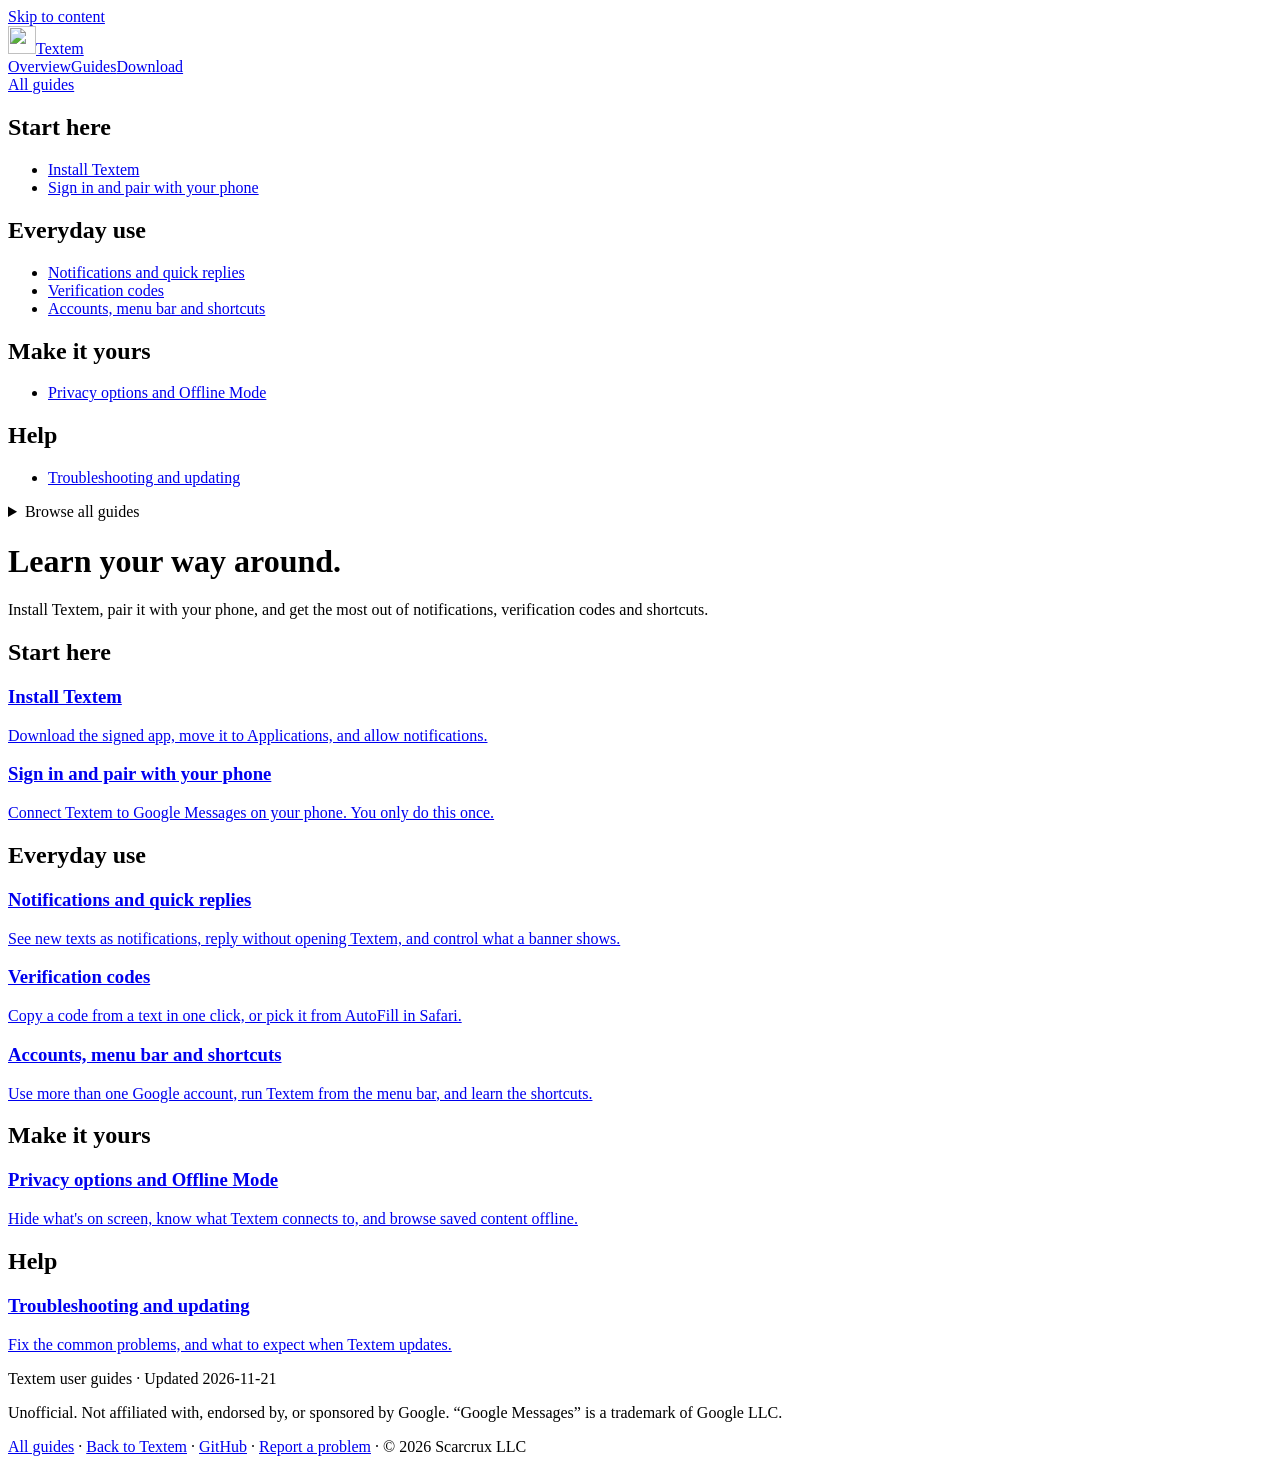
==== docs/docs/index.html @ af414246 "docs(site): add seven user guides at /docs/ Owner request 2026-11-21 (high priority): a docs section" ====
<!doctype html>
<html lang="en"><head><meta charset="utf-8">
<meta name="viewport" content="width=device-width, initial-scale=1">
<title>Guides | Textem</title>
<meta name="description" content="Step-by-step guides for Textem, the free macOS wrapper for Google Messages for web.">
<link rel="canonical" href="https://textem.scarcrux.com/docs/">
<meta property="og:title" content="Guides | Textem"><meta property="og:description" content="Step-by-step guides for Textem, the free macOS wrapper for Google Messages for web.">
<meta property="og:type" content="article"><meta property="og:url" content="https://textem.scarcrux.com/docs/">
<meta property="og:site_name" content="Textem"><meta property="og:image" content="https://textem.scarcrux.com/og-image.png">
<meta property="og:image:width" content="1200"><meta property="og:image:height" content="630">
<meta name="twitter:card" content="summary_large_image">
<link rel="icon" href="/favicon.png" type="image/png"><link rel="apple-touch-icon" href="/apple-touch-icon.png">
<link rel="stylesheet" href="/docs/docs.css">
</head><body>
<a class="skip-link" href="#main-content">Skip to content</a>
<header class="topbar"><a class="brand" href="/"><img src="/media/app-icon.png" width="28" height="28" alt="">Textem</a>
<nav aria-label="Website"><a href="/">Overview</a><a href="/docs/" aria-current="true">Guides</a><a href="https://github.com/Scarcrux/Textem/releases/latest/download/Textem.dmg">Download</a></nav></header>
<div class="doc-layout"><aside class="sidebar"><nav aria-label="Guide topics"><a class="all-guides" href="/docs/">All guides</a><h2>Start here</h2><ul><li><a href="/docs/install/">Install Textem</a></li><li><a href="/docs/sign-in/">Sign in and pair with your phone</a></li></ul><h2>Everyday use</h2><ul><li><a href="/docs/notifications/">Notifications and quick replies</a></li><li><a href="/docs/codes/">Verification codes</a></li><li><a href="/docs/accounts-shortcuts/">Accounts, menu bar and shortcuts</a></li></ul><h2>Make it yours</h2><ul><li><a href="/docs/privacy-offline/">Privacy options and Offline Mode</a></li></ul><h2>Help</h2><ul><li><a href="/docs/troubleshooting/">Troubleshooting and updating</a></li></ul></nav></aside><div class="reading"><details class="mobile-nav"><summary>Browse all guides</summary><nav aria-label="Guide topics"><a class="all-guides" href="/docs/">All guides</a><h2>Start here</h2><ul><li><a href="/docs/install/">Install Textem</a></li><li><a href="/docs/sign-in/">Sign in and pair with your phone</a></li></ul><h2>Everyday use</h2><ul><li><a href="/docs/notifications/">Notifications and quick replies</a></li><li><a href="/docs/codes/">Verification codes</a></li><li><a href="/docs/accounts-shortcuts/">Accounts, menu bar and shortcuts</a></li></ul><h2>Make it yours</h2><ul><li><a href="/docs/privacy-offline/">Privacy options and Offline Mode</a></li></ul><h2>Help</h2><ul><li><a href="/docs/troubleshooting/">Troubleshooting and updating</a></li></ul></nav></details><main id="main-content" tabindex="-1"><h1>Learn your way around.</h1><p class="lead">Install Textem, pair it with your phone, and get the most out of notifications, verification codes and shortcuts.</p><section class="category" id="start"><h2>Start here</h2><div class="guide-grid"><a class="guide-card" href="/docs/install/"><h3>Install Textem</h3><p>Download the signed app, move it to Applications, and allow notifications.</p></a><a class="guide-card" href="/docs/sign-in/"><h3>Sign in and pair with your phone</h3><p>Connect Textem to Google Messages on your phone. You only do this once.</p></a></div></section><section class="category" id="everyday"><h2>Everyday use</h2><div class="guide-grid"><a class="guide-card" href="/docs/notifications/"><h3>Notifications and quick replies</h3><p>See new texts as notifications, reply without opening Textem, and control what a banner shows.</p></a><a class="guide-card" href="/docs/codes/"><h3>Verification codes</h3><p>Copy a code from a text in one click, or pick it from AutoFill in Safari.</p></a><a class="guide-card" href="/docs/accounts-shortcuts/"><h3>Accounts, menu bar and shortcuts</h3><p>Use more than one Google account, run Textem from the menu bar, and learn the shortcuts.</p></a></div></section><section class="category" id="yours"><h2>Make it yours</h2><div class="guide-grid"><a class="guide-card" href="/docs/privacy-offline/"><h3>Privacy options and Offline Mode</h3><p>Hide what&#x27;s on screen, know what Textem connects to, and browse saved content offline.</p></a></div></section><section class="category" id="help"><h2>Help</h2><div class="guide-grid"><a class="guide-card" href="/docs/troubleshooting/"><h3>Troubleshooting and updating</h3><p>Fix the common problems, and what to expect when Textem updates.</p></a></div></section></main><footer><p>Textem user guides · Updated 2026-11-21</p>
<p>Unofficial. Not affiliated with, endorsed by, or sponsored by Google. “Google Messages” is a trademark of Google LLC.</p>
<a href="/docs/">All guides</a> · <a href="/">Back to Textem</a> · <a href="https://github.com/Scarcrux/Textem">GitHub</a> · <a href="https://github.com/Scarcrux/Textem/issues">Report a problem</a> · © 2026 Scarcrux LLC</footer></div></div>
</body></html>
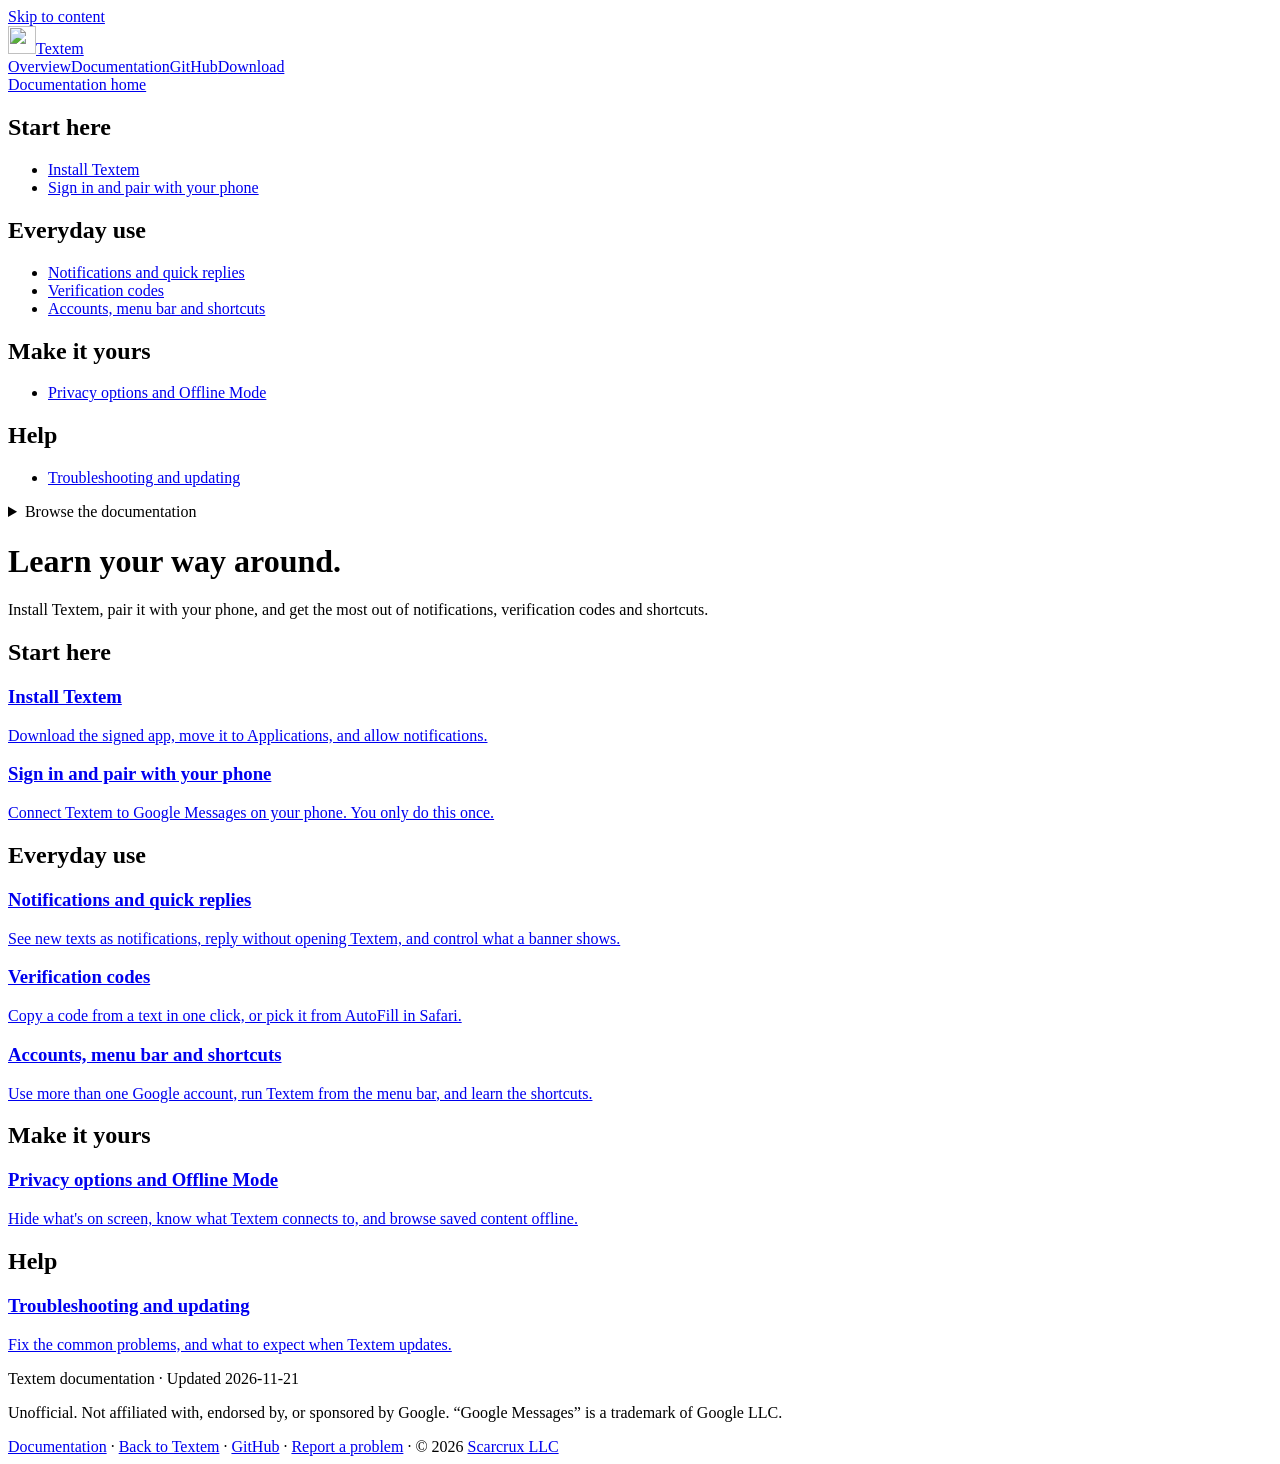
==== commit 036b7662: "docs(site): share one top bar across every page Owner feedback on the live site: the menu only exist" ====
--- a/docs/docs/index.html
+++ b/docs/docs/index.html
@@ -1,21 +1,21 @@
 <!doctype html>
 <html lang="en"><head><meta charset="utf-8">
 <meta name="viewport" content="width=device-width, initial-scale=1">
-<title>Guides | Textem</title>
-<meta name="description" content="Step-by-step guides for Textem, the free macOS wrapper for Google Messages for web.">
+<title>Documentation | Textem</title>
+<meta name="description" content="Step-by-step documentation for Textem, the free macOS wrapper for Google Messages for web.">
 <link rel="canonical" href="https://textem.scarcrux.com/docs/">
-<meta property="og:title" content="Guides | Textem"><meta property="og:description" content="Step-by-step guides for Textem, the free macOS wrapper for Google Messages for web.">
+<meta property="og:title" content="Documentation | Textem"><meta property="og:description" content="Step-by-step documentation for Textem, the free macOS wrapper for Google Messages for web.">
 <meta property="og:type" content="article"><meta property="og:url" content="https://textem.scarcrux.com/docs/">
 <meta property="og:site_name" content="Textem"><meta property="og:image" content="https://textem.scarcrux.com/og-image.png">
 <meta property="og:image:width" content="1200"><meta property="og:image:height" content="630">
 <meta name="twitter:card" content="summary_large_image">
 <link rel="icon" href="/favicon.png" type="image/png"><link rel="apple-touch-icon" href="/apple-touch-icon.png">
-<link rel="stylesheet" href="/docs/docs.css">
+<link rel="stylesheet" href="/topbar.css"><link rel="stylesheet" href="/docs/docs.css">
 </head><body>
 <a class="skip-link" href="#main-content">Skip to content</a>
-<header class="topbar"><a class="brand" href="/"><img src="/media/app-icon.png" width="28" height="28" alt="">Textem</a>
-<nav aria-label="Website"><a href="/">Overview</a><a href="/docs/" aria-current="true">Guides</a><a href="https://github.com/Scarcrux/Textem/releases/latest/download/Textem.dmg">Download</a></nav></header>
-<div class="doc-layout"><aside class="sidebar"><nav aria-label="Guide topics"><a class="all-guides" href="/docs/">All guides</a><h2>Start here</h2><ul><li><a href="/docs/install/">Install Textem</a></li><li><a href="/docs/sign-in/">Sign in and pair with your phone</a></li></ul><h2>Everyday use</h2><ul><li><a href="/docs/notifications/">Notifications and quick replies</a></li><li><a href="/docs/codes/">Verification codes</a></li><li><a href="/docs/accounts-shortcuts/">Accounts, menu bar and shortcuts</a></li></ul><h2>Make it yours</h2><ul><li><a href="/docs/privacy-offline/">Privacy options and Offline Mode</a></li></ul><h2>Help</h2><ul><li><a href="/docs/troubleshooting/">Troubleshooting and updating</a></li></ul></nav></aside><div class="reading"><details class="mobile-nav"><summary>Browse all guides</summary><nav aria-label="Guide topics"><a class="all-guides" href="/docs/">All guides</a><h2>Start here</h2><ul><li><a href="/docs/install/">Install Textem</a></li><li><a href="/docs/sign-in/">Sign in and pair with your phone</a></li></ul><h2>Everyday use</h2><ul><li><a href="/docs/notifications/">Notifications and quick replies</a></li><li><a href="/docs/codes/">Verification codes</a></li><li><a href="/docs/accounts-shortcuts/">Accounts, menu bar and shortcuts</a></li></ul><h2>Make it yours</h2><ul><li><a href="/docs/privacy-offline/">Privacy options and Offline Mode</a></li></ul><h2>Help</h2><ul><li><a href="/docs/troubleshooting/">Troubleshooting and updating</a></li></ul></nav></details><main id="main-content" tabindex="-1"><h1>Learn your way around.</h1><p class="lead">Install Textem, pair it with your phone, and get the most out of notifications, verification codes and shortcuts.</p><section class="category" id="start"><h2>Start here</h2><div class="guide-grid"><a class="guide-card" href="/docs/install/"><h3>Install Textem</h3><p>Download the signed app, move it to Applications, and allow notifications.</p></a><a class="guide-card" href="/docs/sign-in/"><h3>Sign in and pair with your phone</h3><p>Connect Textem to Google Messages on your phone. You only do this once.</p></a></div></section><section class="category" id="everyday"><h2>Everyday use</h2><div class="guide-grid"><a class="guide-card" href="/docs/notifications/"><h3>Notifications and quick replies</h3><p>See new texts as notifications, reply without opening Textem, and control what a banner shows.</p></a><a class="guide-card" href="/docs/codes/"><h3>Verification codes</h3><p>Copy a code from a text in one click, or pick it from AutoFill in Safari.</p></a><a class="guide-card" href="/docs/accounts-shortcuts/"><h3>Accounts, menu bar and shortcuts</h3><p>Use more than one Google account, run Textem from the menu bar, and learn the shortcuts.</p></a></div></section><section class="category" id="yours"><h2>Make it yours</h2><div class="guide-grid"><a class="guide-card" href="/docs/privacy-offline/"><h3>Privacy options and Offline Mode</h3><p>Hide what&#x27;s on screen, know what Textem connects to, and browse saved content offline.</p></a></div></section><section class="category" id="help"><h2>Help</h2><div class="guide-grid"><a class="guide-card" href="/docs/troubleshooting/"><h3>Troubleshooting and updating</h3><p>Fix the common problems, and what to expect when Textem updates.</p></a></div></section></main><footer><p>Textem user guides · Updated 2026-11-21</p>
+<header class="site-topbar"><a class="tb-brand" href="/"><img src="/media/app-icon.png" width="28" height="28" alt="">Textem</a>
+<nav aria-label="Site"><a href="/">Overview</a><a href="/docs/" aria-current="page">Documentation</a><a class="tb-github" href="https://github.com/Scarcrux/Textem">GitHub</a><a class="tb-download" href="https://github.com/Scarcrux/Textem/releases/latest/download/Textem.dmg">Download</a></nav></header>
+<div class="doc-layout"><aside class="sidebar"><nav aria-label="Documentation topics"><a class="all-guides" href="/docs/">Documentation home</a><h2>Start here</h2><ul><li><a href="/docs/install/">Install Textem</a></li><li><a href="/docs/sign-in/">Sign in and pair with your phone</a></li></ul><h2>Everyday use</h2><ul><li><a href="/docs/notifications/">Notifications and quick replies</a></li><li><a href="/docs/codes/">Verification codes</a></li><li><a href="/docs/accounts-shortcuts/">Accounts, menu bar and shortcuts</a></li></ul><h2>Make it yours</h2><ul><li><a href="/docs/privacy-offline/">Privacy options and Offline Mode</a></li></ul><h2>Help</h2><ul><li><a href="/docs/troubleshooting/">Troubleshooting and updating</a></li></ul></nav></aside><div class="reading"><details class="mobile-nav"><summary>Browse the documentation</summary><nav aria-label="Documentation topics"><a class="all-guides" href="/docs/">Documentation home</a><h2>Start here</h2><ul><li><a href="/docs/install/">Install Textem</a></li><li><a href="/docs/sign-in/">Sign in and pair with your phone</a></li></ul><h2>Everyday use</h2><ul><li><a href="/docs/notifications/">Notifications and quick replies</a></li><li><a href="/docs/codes/">Verification codes</a></li><li><a href="/docs/accounts-shortcuts/">Accounts, menu bar and shortcuts</a></li></ul><h2>Make it yours</h2><ul><li><a href="/docs/privacy-offline/">Privacy options and Offline Mode</a></li></ul><h2>Help</h2><ul><li><a href="/docs/troubleshooting/">Troubleshooting and updating</a></li></ul></nav></details><main id="main-content" tabindex="-1"><h1>Learn your way around.</h1><p class="lead">Install Textem, pair it with your phone, and get the most out of notifications, verification codes and shortcuts.</p><section class="category" id="start"><h2>Start here</h2><div class="guide-grid"><a class="guide-card" href="/docs/install/"><h3>Install Textem</h3><p>Download the signed app, move it to Applications, and allow notifications.</p></a><a class="guide-card" href="/docs/sign-in/"><h3>Sign in and pair with your phone</h3><p>Connect Textem to Google Messages on your phone. You only do this once.</p></a></div></section><section class="category" id="everyday"><h2>Everyday use</h2><div class="guide-grid"><a class="guide-card" href="/docs/notifications/"><h3>Notifications and quick replies</h3><p>See new texts as notifications, reply without opening Textem, and control what a banner shows.</p></a><a class="guide-card" href="/docs/codes/"><h3>Verification codes</h3><p>Copy a code from a text in one click, or pick it from AutoFill in Safari.</p></a><a class="guide-card" href="/docs/accounts-shortcuts/"><h3>Accounts, menu bar and shortcuts</h3><p>Use more than one Google account, run Textem from the menu bar, and learn the shortcuts.</p></a></div></section><section class="category" id="yours"><h2>Make it yours</h2><div class="guide-grid"><a class="guide-card" href="/docs/privacy-offline/"><h3>Privacy options and Offline Mode</h3><p>Hide what&#x27;s on screen, know what Textem connects to, and browse saved content offline.</p></a></div></section><section class="category" id="help"><h2>Help</h2><div class="guide-grid"><a class="guide-card" href="/docs/troubleshooting/"><h3>Troubleshooting and updating</h3><p>Fix the common problems, and what to expect when Textem updates.</p></a></div></section></main><footer><p>Textem documentation · Updated 2026-11-21</p>
 <p>Unofficial. Not affiliated with, endorsed by, or sponsored by Google. “Google Messages” is a trademark of Google LLC.</p>
-<a href="/docs/">All guides</a> · <a href="/">Back to Textem</a> · <a href="https://github.com/Scarcrux/Textem">GitHub</a> · <a href="https://github.com/Scarcrux/Textem/issues">Report a problem</a> · © 2026 Scarcrux LLC</footer></div></div>
+<a href="/docs/">Documentation</a> · <a href="/">Back to Textem</a> · <a href="https://github.com/Scarcrux/Textem">GitHub</a> · <a href="https://github.com/Scarcrux/Textem/issues">Report a problem</a> · © 2026 <a href="https://scarcrux.com">Scarcrux LLC</a></footer></div></div>
 </body></html>
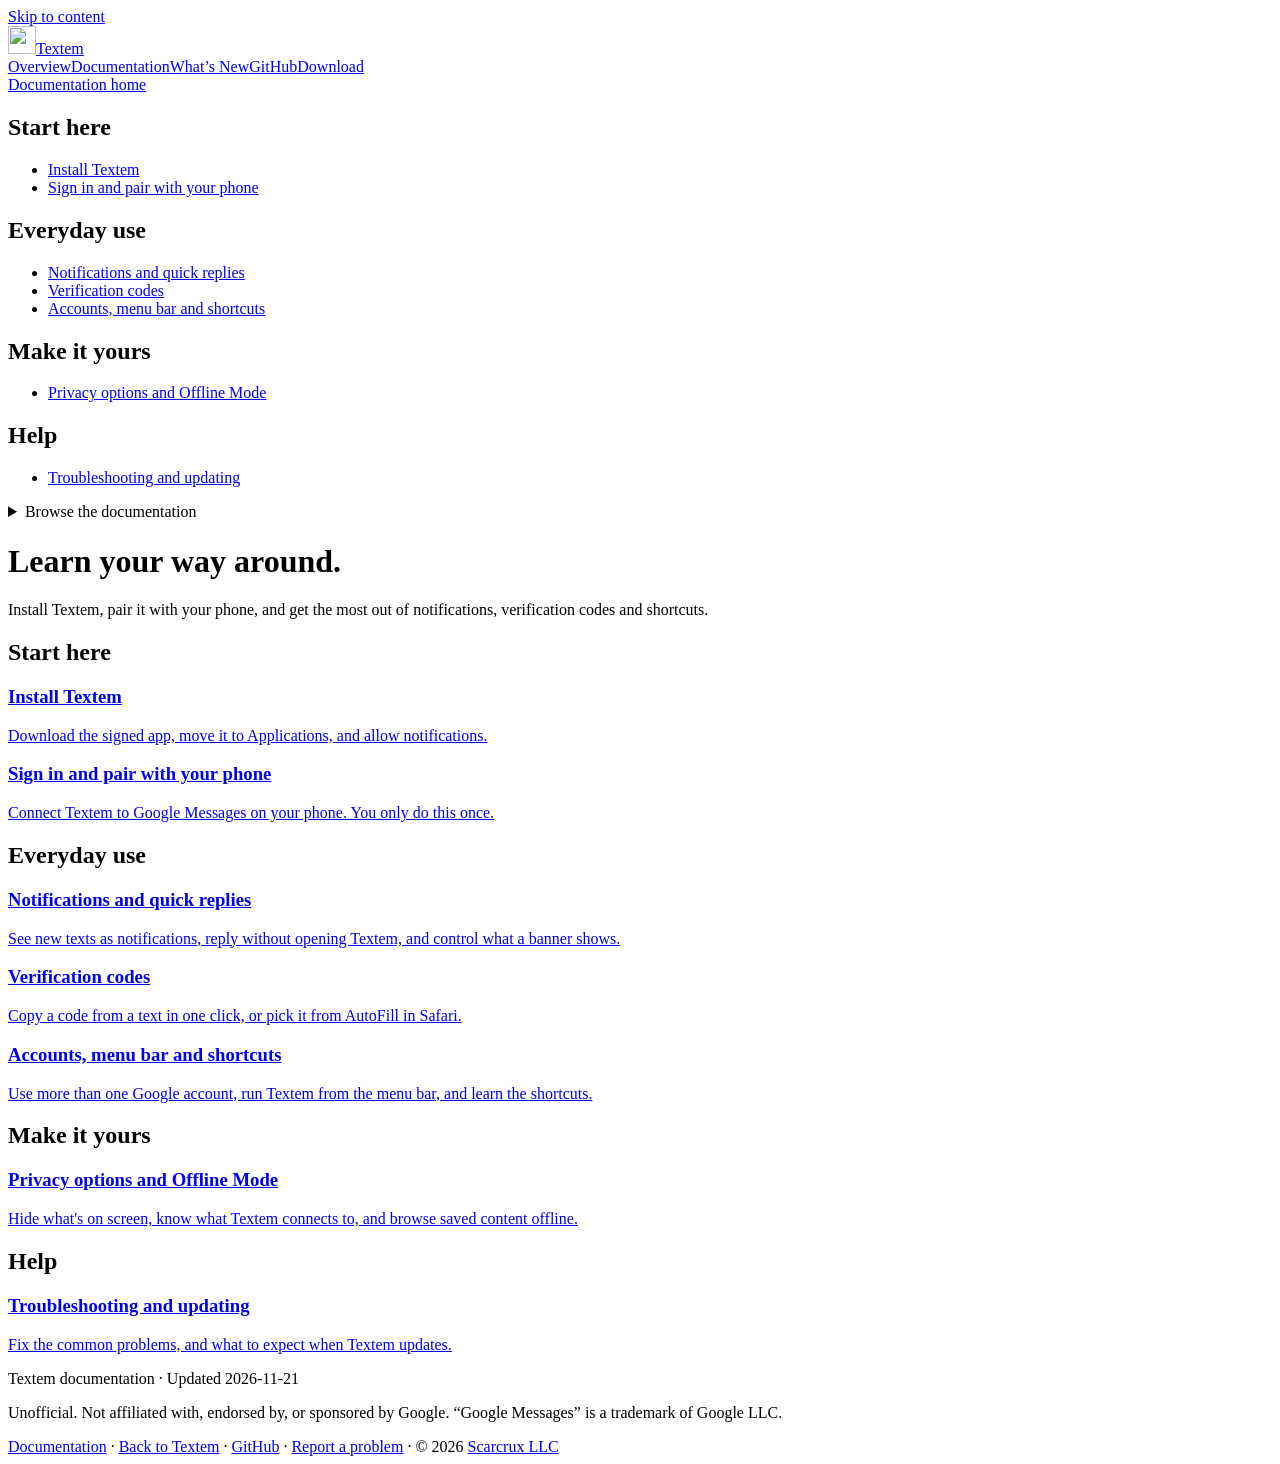
==== commit 1f734301: "docs(site): add a What’s New page Give users short summaries and downloads for public releases, alon" ====
--- a/docs/docs/index.html
+++ b/docs/docs/index.html
@@ -14,7 +14,7 @@
 </head><body>
 <a class="skip-link" href="#main-content">Skip to content</a>
 <header class="site-topbar"><a class="tb-brand" href="/"><img src="/media/app-icon.png" width="28" height="28" alt="">Textem</a>
-<nav aria-label="Site"><a href="/">Overview</a><a href="/docs/" aria-current="page">Documentation</a><a class="tb-github" href="https://github.com/Scarcrux/Textem">GitHub</a><a class="tb-download" href="https://github.com/Scarcrux/Textem/releases/latest/download/Textem.dmg">Download</a></nav></header>
+<nav aria-label="Site"><a href="/">Overview</a><a href="/docs/" aria-current="page">Documentation</a><a href="/whats-new/">What’s New</a><a class="tb-github" href="https://github.com/Scarcrux/Textem">GitHub</a><a class="tb-download" href="https://github.com/Scarcrux/Textem/releases/latest/download/Textem.dmg">Download</a></nav></header>
 <div class="doc-layout"><aside class="sidebar"><nav aria-label="Documentation topics"><a class="all-guides" href="/docs/">Documentation home</a><h2>Start here</h2><ul><li><a href="/docs/install/">Install Textem</a></li><li><a href="/docs/sign-in/">Sign in and pair with your phone</a></li></ul><h2>Everyday use</h2><ul><li><a href="/docs/notifications/">Notifications and quick replies</a></li><li><a href="/docs/codes/">Verification codes</a></li><li><a href="/docs/accounts-shortcuts/">Accounts, menu bar and shortcuts</a></li></ul><h2>Make it yours</h2><ul><li><a href="/docs/privacy-offline/">Privacy options and Offline Mode</a></li></ul><h2>Help</h2><ul><li><a href="/docs/troubleshooting/">Troubleshooting and updating</a></li></ul></nav></aside><div class="reading"><details class="mobile-nav"><summary>Browse the documentation</summary><nav aria-label="Documentation topics"><a class="all-guides" href="/docs/">Documentation home</a><h2>Start here</h2><ul><li><a href="/docs/install/">Install Textem</a></li><li><a href="/docs/sign-in/">Sign in and pair with your phone</a></li></ul><h2>Everyday use</h2><ul><li><a href="/docs/notifications/">Notifications and quick replies</a></li><li><a href="/docs/codes/">Verification codes</a></li><li><a href="/docs/accounts-shortcuts/">Accounts, menu bar and shortcuts</a></li></ul><h2>Make it yours</h2><ul><li><a href="/docs/privacy-offline/">Privacy options and Offline Mode</a></li></ul><h2>Help</h2><ul><li><a href="/docs/troubleshooting/">Troubleshooting and updating</a></li></ul></nav></details><main id="main-content" tabindex="-1"><h1>Learn your way around.</h1><p class="lead">Install Textem, pair it with your phone, and get the most out of notifications, verification codes and shortcuts.</p><section class="category" id="start"><h2>Start here</h2><div class="guide-grid"><a class="guide-card" href="/docs/install/"><h3>Install Textem</h3><p>Download the signed app, move it to Applications, and allow notifications.</p></a><a class="guide-card" href="/docs/sign-in/"><h3>Sign in and pair with your phone</h3><p>Connect Textem to Google Messages on your phone. You only do this once.</p></a></div></section><section class="category" id="everyday"><h2>Everyday use</h2><div class="guide-grid"><a class="guide-card" href="/docs/notifications/"><h3>Notifications and quick replies</h3><p>See new texts as notifications, reply without opening Textem, and control what a banner shows.</p></a><a class="guide-card" href="/docs/codes/"><h3>Verification codes</h3><p>Copy a code from a text in one click, or pick it from AutoFill in Safari.</p></a><a class="guide-card" href="/docs/accounts-shortcuts/"><h3>Accounts, menu bar and shortcuts</h3><p>Use more than one Google account, run Textem from the menu bar, and learn the shortcuts.</p></a></div></section><section class="category" id="yours"><h2>Make it yours</h2><div class="guide-grid"><a class="guide-card" href="/docs/privacy-offline/"><h3>Privacy options and Offline Mode</h3><p>Hide what&#x27;s on screen, know what Textem connects to, and browse saved content offline.</p></a></div></section><section class="category" id="help"><h2>Help</h2><div class="guide-grid"><a class="guide-card" href="/docs/troubleshooting/"><h3>Troubleshooting and updating</h3><p>Fix the common problems, and what to expect when Textem updates.</p></a></div></section></main><footer><p>Textem documentation · Updated 2026-11-21</p>
 <p>Unofficial. Not affiliated with, endorsed by, or sponsored by Google. “Google Messages” is a trademark of Google LLC.</p>
 <a href="/docs/">Documentation</a> · <a href="/">Back to Textem</a> · <a href="https://github.com/Scarcrux/Textem">GitHub</a> · <a href="https://github.com/Scarcrux/Textem/issues">Report a problem</a> · © 2026 <a href="https://scarcrux.com">Scarcrux LLC</a></footer></div></div>
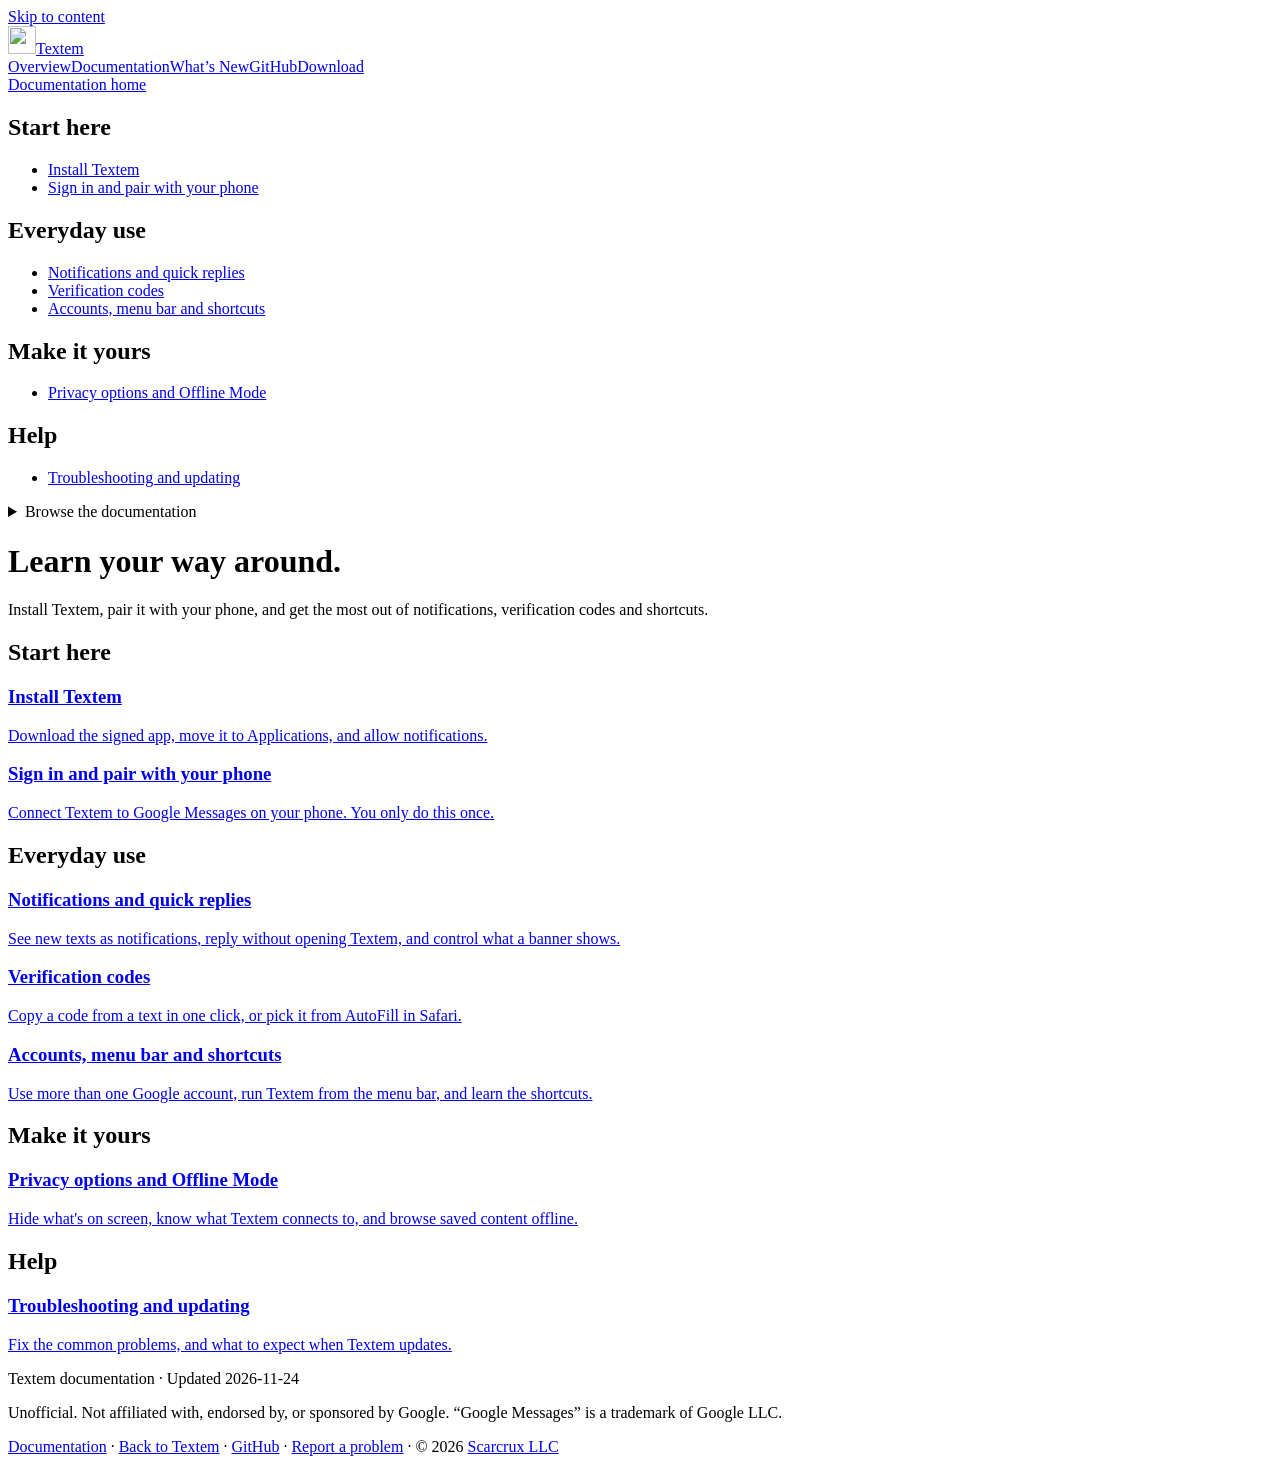
==== commit 98831dd8: "release: Textem 1.0 public beta 4 Publish the signed build 2026112405 update and document App Lock, " ====
--- a/docs/docs/index.html
+++ b/docs/docs/index.html
@@ -15,7 +15,7 @@
 <a class="skip-link" href="#main-content">Skip to content</a>
 <header class="site-topbar"><a class="tb-brand" href="/"><img src="/media/app-icon.png" width="28" height="28" alt="">Textem</a>
 <nav aria-label="Site"><a href="/">Overview</a><a href="/docs/" aria-current="page">Documentation</a><a href="/whats-new/">What’s New</a><a class="tb-github" href="https://github.com/Scarcrux/Textem">GitHub</a><a class="tb-download" href="https://github.com/Scarcrux/Textem/releases/latest/download/Textem.dmg">Download</a></nav></header>
-<div class="doc-layout"><aside class="sidebar"><nav aria-label="Documentation topics"><a class="all-guides" href="/docs/">Documentation home</a><h2>Start here</h2><ul><li><a href="/docs/install/">Install Textem</a></li><li><a href="/docs/sign-in/">Sign in and pair with your phone</a></li></ul><h2>Everyday use</h2><ul><li><a href="/docs/notifications/">Notifications and quick replies</a></li><li><a href="/docs/codes/">Verification codes</a></li><li><a href="/docs/accounts-shortcuts/">Accounts, menu bar and shortcuts</a></li></ul><h2>Make it yours</h2><ul><li><a href="/docs/privacy-offline/">Privacy options and Offline Mode</a></li></ul><h2>Help</h2><ul><li><a href="/docs/troubleshooting/">Troubleshooting and updating</a></li></ul></nav></aside><div class="reading"><details class="mobile-nav"><summary>Browse the documentation</summary><nav aria-label="Documentation topics"><a class="all-guides" href="/docs/">Documentation home</a><h2>Start here</h2><ul><li><a href="/docs/install/">Install Textem</a></li><li><a href="/docs/sign-in/">Sign in and pair with your phone</a></li></ul><h2>Everyday use</h2><ul><li><a href="/docs/notifications/">Notifications and quick replies</a></li><li><a href="/docs/codes/">Verification codes</a></li><li><a href="/docs/accounts-shortcuts/">Accounts, menu bar and shortcuts</a></li></ul><h2>Make it yours</h2><ul><li><a href="/docs/privacy-offline/">Privacy options and Offline Mode</a></li></ul><h2>Help</h2><ul><li><a href="/docs/troubleshooting/">Troubleshooting and updating</a></li></ul></nav></details><main id="main-content" tabindex="-1"><h1>Learn your way around.</h1><p class="lead">Install Textem, pair it with your phone, and get the most out of notifications, verification codes and shortcuts.</p><section class="category" id="start"><h2>Start here</h2><div class="guide-grid"><a class="guide-card" href="/docs/install/"><h3>Install Textem</h3><p>Download the signed app, move it to Applications, and allow notifications.</p></a><a class="guide-card" href="/docs/sign-in/"><h3>Sign in and pair with your phone</h3><p>Connect Textem to Google Messages on your phone. You only do this once.</p></a></div></section><section class="category" id="everyday"><h2>Everyday use</h2><div class="guide-grid"><a class="guide-card" href="/docs/notifications/"><h3>Notifications and quick replies</h3><p>See new texts as notifications, reply without opening Textem, and control what a banner shows.</p></a><a class="guide-card" href="/docs/codes/"><h3>Verification codes</h3><p>Copy a code from a text in one click, or pick it from AutoFill in Safari.</p></a><a class="guide-card" href="/docs/accounts-shortcuts/"><h3>Accounts, menu bar and shortcuts</h3><p>Use more than one Google account, run Textem from the menu bar, and learn the shortcuts.</p></a></div></section><section class="category" id="yours"><h2>Make it yours</h2><div class="guide-grid"><a class="guide-card" href="/docs/privacy-offline/"><h3>Privacy options and Offline Mode</h3><p>Hide what&#x27;s on screen, know what Textem connects to, and browse saved content offline.</p></a></div></section><section class="category" id="help"><h2>Help</h2><div class="guide-grid"><a class="guide-card" href="/docs/troubleshooting/"><h3>Troubleshooting and updating</h3><p>Fix the common problems, and what to expect when Textem updates.</p></a></div></section></main><footer><p>Textem documentation · Updated 2026-11-21</p>
+<div class="doc-layout"><aside class="sidebar"><nav aria-label="Documentation topics"><a class="all-guides" href="/docs/">Documentation home</a><h2>Start here</h2><ul><li><a href="/docs/install/">Install Textem</a></li><li><a href="/docs/sign-in/">Sign in and pair with your phone</a></li></ul><h2>Everyday use</h2><ul><li><a href="/docs/notifications/">Notifications and quick replies</a></li><li><a href="/docs/codes/">Verification codes</a></li><li><a href="/docs/accounts-shortcuts/">Accounts, menu bar and shortcuts</a></li></ul><h2>Make it yours</h2><ul><li><a href="/docs/privacy-offline/">Privacy options and Offline Mode</a></li></ul><h2>Help</h2><ul><li><a href="/docs/troubleshooting/">Troubleshooting and updating</a></li></ul></nav></aside><div class="reading"><details class="mobile-nav"><summary>Browse the documentation</summary><nav aria-label="Documentation topics"><a class="all-guides" href="/docs/">Documentation home</a><h2>Start here</h2><ul><li><a href="/docs/install/">Install Textem</a></li><li><a href="/docs/sign-in/">Sign in and pair with your phone</a></li></ul><h2>Everyday use</h2><ul><li><a href="/docs/notifications/">Notifications and quick replies</a></li><li><a href="/docs/codes/">Verification codes</a></li><li><a href="/docs/accounts-shortcuts/">Accounts, menu bar and shortcuts</a></li></ul><h2>Make it yours</h2><ul><li><a href="/docs/privacy-offline/">Privacy options and Offline Mode</a></li></ul><h2>Help</h2><ul><li><a href="/docs/troubleshooting/">Troubleshooting and updating</a></li></ul></nav></details><main id="main-content" tabindex="-1"><h1>Learn your way around.</h1><p class="lead">Install Textem, pair it with your phone, and get the most out of notifications, verification codes and shortcuts.</p><section class="category" id="start"><h2>Start here</h2><div class="guide-grid"><a class="guide-card" href="/docs/install/"><h3>Install Textem</h3><p>Download the signed app, move it to Applications, and allow notifications.</p></a><a class="guide-card" href="/docs/sign-in/"><h3>Sign in and pair with your phone</h3><p>Connect Textem to Google Messages on your phone. You only do this once.</p></a></div></section><section class="category" id="everyday"><h2>Everyday use</h2><div class="guide-grid"><a class="guide-card" href="/docs/notifications/"><h3>Notifications and quick replies</h3><p>See new texts as notifications, reply without opening Textem, and control what a banner shows.</p></a><a class="guide-card" href="/docs/codes/"><h3>Verification codes</h3><p>Copy a code from a text in one click, or pick it from AutoFill in Safari.</p></a><a class="guide-card" href="/docs/accounts-shortcuts/"><h3>Accounts, menu bar and shortcuts</h3><p>Use more than one Google account, run Textem from the menu bar, and learn the shortcuts.</p></a></div></section><section class="category" id="yours"><h2>Make it yours</h2><div class="guide-grid"><a class="guide-card" href="/docs/privacy-offline/"><h3>Privacy options and Offline Mode</h3><p>Hide what&#x27;s on screen, know what Textem connects to, and browse saved content offline.</p></a></div></section><section class="category" id="help"><h2>Help</h2><div class="guide-grid"><a class="guide-card" href="/docs/troubleshooting/"><h3>Troubleshooting and updating</h3><p>Fix the common problems, and what to expect when Textem updates.</p></a></div></section></main><footer><p>Textem documentation · Updated 2026-11-24</p>
 <p>Unofficial. Not affiliated with, endorsed by, or sponsored by Google. “Google Messages” is a trademark of Google LLC.</p>
 <a href="/docs/">Documentation</a> · <a href="/">Back to Textem</a> · <a href="https://github.com/Scarcrux/Textem">GitHub</a> · <a href="https://github.com/Scarcrux/Textem/issues">Report a problem</a> · © 2026 <a href="https://scarcrux.com">Scarcrux LLC</a></footer></div></div>
 </body></html>
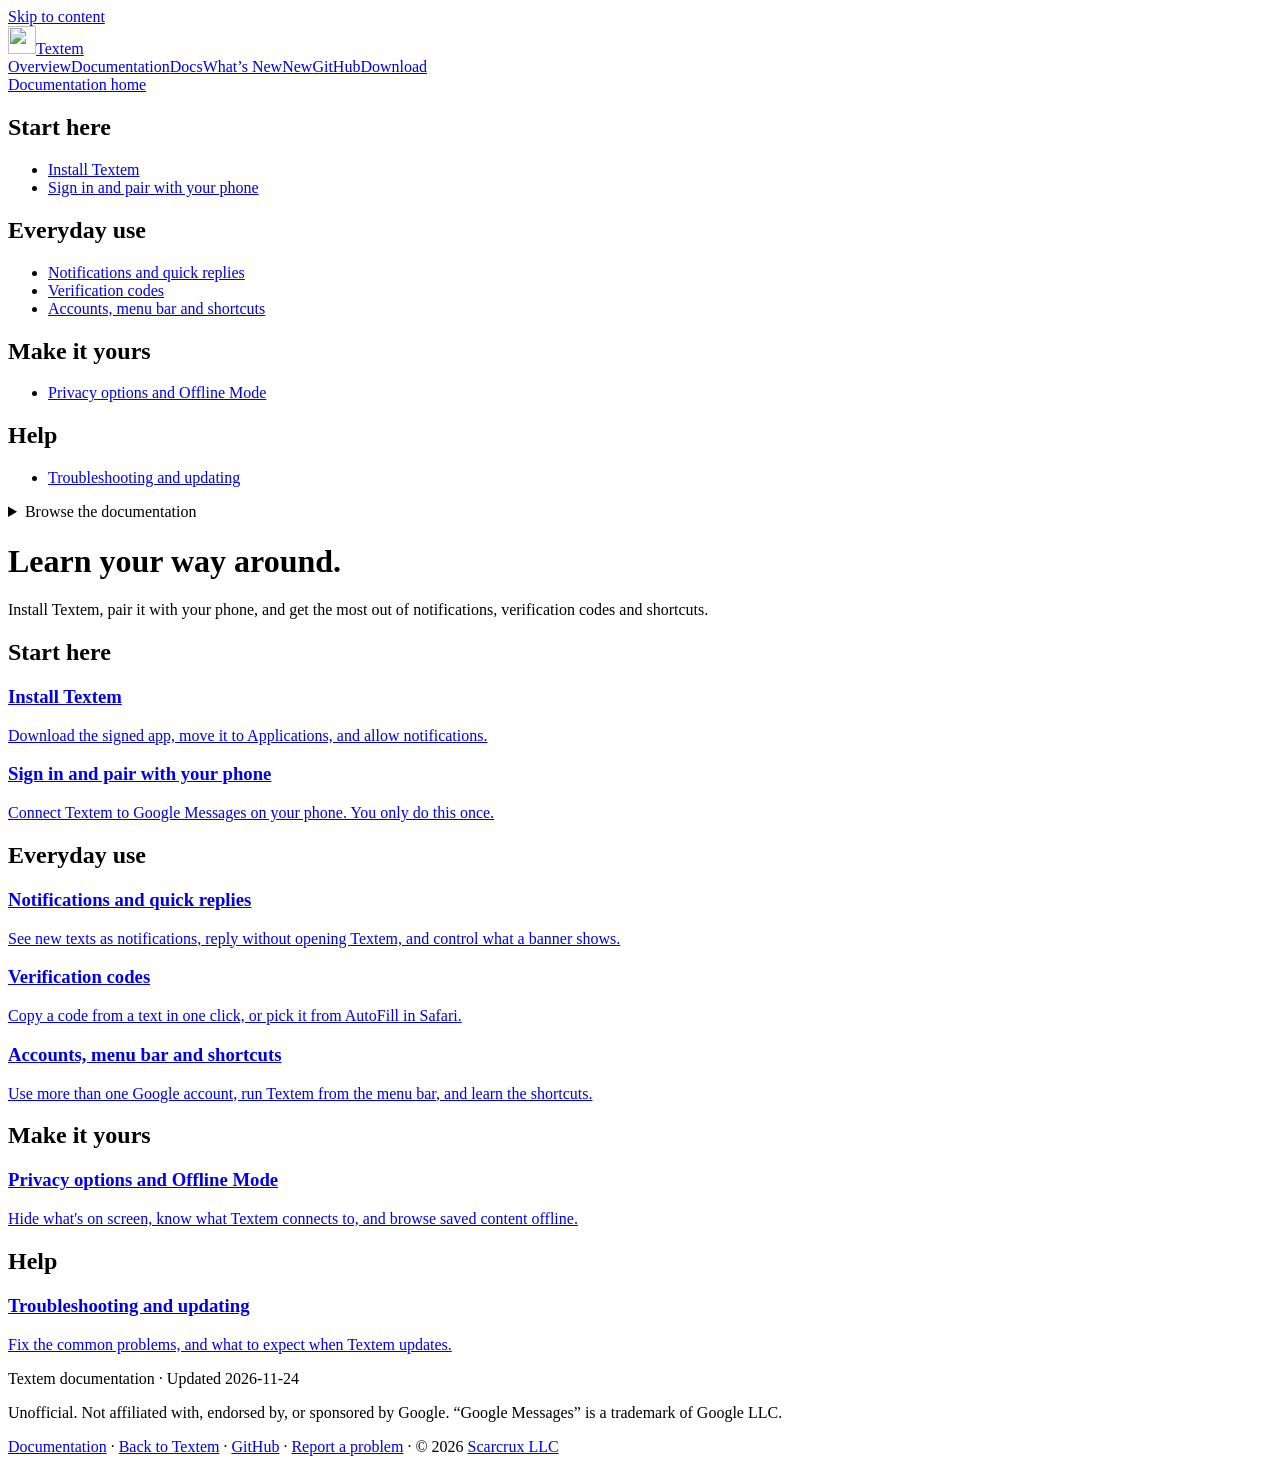
==== commit 9d6d05a9: "docs(site): keep the top bar on one row and document the lock and global shortcut Trigger: the owner" ====
--- a/docs/docs/index.html
+++ b/docs/docs/index.html
@@ -14,7 +14,7 @@
 </head><body>
 <a class="skip-link" href="#main-content">Skip to content</a>
 <header class="site-topbar"><a class="tb-brand" href="/"><img src="/media/app-icon.png" width="28" height="28" alt="">Textem</a>
-<nav aria-label="Site"><a href="/">Overview</a><a href="/docs/" aria-current="page">Documentation</a><a href="/whats-new/">What’s New</a><a class="tb-github" href="https://github.com/Scarcrux/Textem">GitHub</a><a class="tb-download" href="https://github.com/Scarcrux/Textem/releases/latest/download/Textem.dmg">Download</a></nav></header>
+<nav aria-label="Site"><a class="tb-overview" href="/">Overview</a><a href="/docs/" aria-current="page"><span class="tb-long">Documentation</span><span class="tb-short">Docs</span></a><a href="/whats-new/"><span class="tb-long">What’s New</span><span class="tb-short">New</span></a><a class="tb-github" href="https://github.com/Scarcrux/Textem">GitHub</a><a class="tb-download" href="https://github.com/Scarcrux/Textem/releases/latest/download/Textem.dmg">Download</a></nav></header>
 <div class="doc-layout"><aside class="sidebar"><nav aria-label="Documentation topics"><a class="all-guides" href="/docs/">Documentation home</a><h2>Start here</h2><ul><li><a href="/docs/install/">Install Textem</a></li><li><a href="/docs/sign-in/">Sign in and pair with your phone</a></li></ul><h2>Everyday use</h2><ul><li><a href="/docs/notifications/">Notifications and quick replies</a></li><li><a href="/docs/codes/">Verification codes</a></li><li><a href="/docs/accounts-shortcuts/">Accounts, menu bar and shortcuts</a></li></ul><h2>Make it yours</h2><ul><li><a href="/docs/privacy-offline/">Privacy options and Offline Mode</a></li></ul><h2>Help</h2><ul><li><a href="/docs/troubleshooting/">Troubleshooting and updating</a></li></ul></nav></aside><div class="reading"><details class="mobile-nav"><summary>Browse the documentation</summary><nav aria-label="Documentation topics"><a class="all-guides" href="/docs/">Documentation home</a><h2>Start here</h2><ul><li><a href="/docs/install/">Install Textem</a></li><li><a href="/docs/sign-in/">Sign in and pair with your phone</a></li></ul><h2>Everyday use</h2><ul><li><a href="/docs/notifications/">Notifications and quick replies</a></li><li><a href="/docs/codes/">Verification codes</a></li><li><a href="/docs/accounts-shortcuts/">Accounts, menu bar and shortcuts</a></li></ul><h2>Make it yours</h2><ul><li><a href="/docs/privacy-offline/">Privacy options and Offline Mode</a></li></ul><h2>Help</h2><ul><li><a href="/docs/troubleshooting/">Troubleshooting and updating</a></li></ul></nav></details><main id="main-content" tabindex="-1"><h1>Learn your way around.</h1><p class="lead">Install Textem, pair it with your phone, and get the most out of notifications, verification codes and shortcuts.</p><section class="category" id="start"><h2>Start here</h2><div class="guide-grid"><a class="guide-card" href="/docs/install/"><h3>Install Textem</h3><p>Download the signed app, move it to Applications, and allow notifications.</p></a><a class="guide-card" href="/docs/sign-in/"><h3>Sign in and pair with your phone</h3><p>Connect Textem to Google Messages on your phone. You only do this once.</p></a></div></section><section class="category" id="everyday"><h2>Everyday use</h2><div class="guide-grid"><a class="guide-card" href="/docs/notifications/"><h3>Notifications and quick replies</h3><p>See new texts as notifications, reply without opening Textem, and control what a banner shows.</p></a><a class="guide-card" href="/docs/codes/"><h3>Verification codes</h3><p>Copy a code from a text in one click, or pick it from AutoFill in Safari.</p></a><a class="guide-card" href="/docs/accounts-shortcuts/"><h3>Accounts, menu bar and shortcuts</h3><p>Use more than one Google account, run Textem from the menu bar, and learn the shortcuts.</p></a></div></section><section class="category" id="yours"><h2>Make it yours</h2><div class="guide-grid"><a class="guide-card" href="/docs/privacy-offline/"><h3>Privacy options and Offline Mode</h3><p>Hide what&#x27;s on screen, know what Textem connects to, and browse saved content offline.</p></a></div></section><section class="category" id="help"><h2>Help</h2><div class="guide-grid"><a class="guide-card" href="/docs/troubleshooting/"><h3>Troubleshooting and updating</h3><p>Fix the common problems, and what to expect when Textem updates.</p></a></div></section></main><footer><p>Textem documentation · Updated 2026-11-24</p>
 <p>Unofficial. Not affiliated with, endorsed by, or sponsored by Google. “Google Messages” is a trademark of Google LLC.</p>
 <a href="/docs/">Documentation</a> · <a href="/">Back to Textem</a> · <a href="https://github.com/Scarcrux/Textem">GitHub</a> · <a href="https://github.com/Scarcrux/Textem/issues">Report a problem</a> · © 2026 <a href="https://scarcrux.com">Scarcrux LLC</a></footer></div></div>
